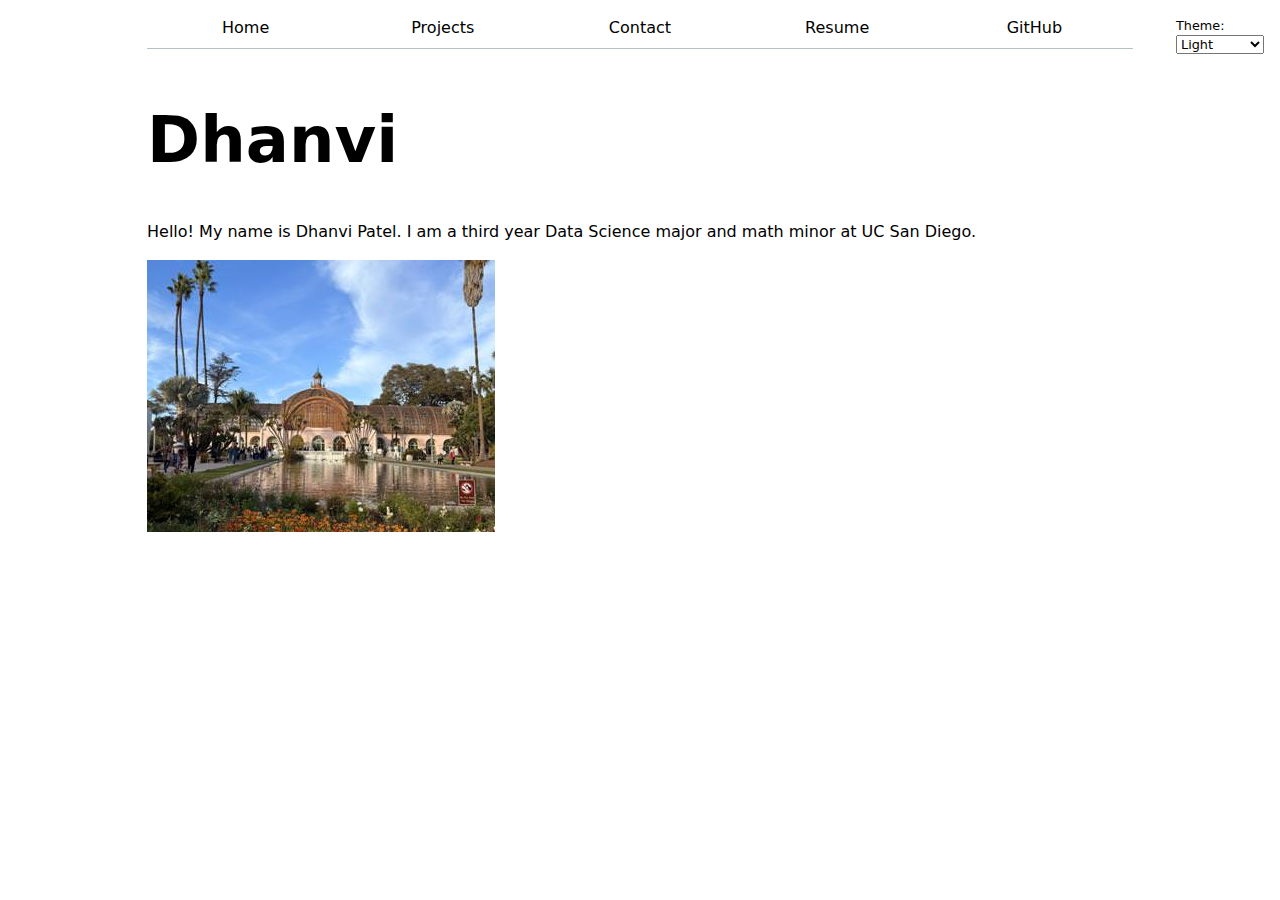
==== index.html @ 96dec8f0 "bug fixes" ====
<!DOCTYPE html>
<html lang="en">
<head>
    <meta charset="UTF-8">
    <meta name="viewport" content="width=device-width, initial-scale=1.0">
    <title>Dhanvi: Personal site and portfolio</title>
    <link rel="stylesheet" href="style.css">
    <script type="module" src="global.js"></script>
</head>
<body>
    <h1>Dhanvi</h1>
    <p>Hello! My name is Dhanvi Patel. I am a third year Data Science major and math minor at UC San Diego.</p>
    <img src="images/balboa.jpg" alt="A photo of balboa park in San Diego, CA">
</body>
</body>
</html>
---- style.css ----
body {
  /* Set line height to 1.5 times the font size and use the OS’s UI font */
  font: 100%/1.5 system-ui;
  max-width: 100ch;
  margin-inline: max(1em, (100% - 100ch) / 2);
  padding-inline: 1em; 
}

nav {
  display: flex; 
  justify-content: space-around; 
  margin-bottom: 1em; 
  border-bottom: 1px solid oklch(50% 10% 200 / 40%); 
  --border-color: oklch(50% 10% 200 / 40%);
  border-bottom-color: var(--border-color);
}
  
nav a {
  flex: 1; 
  text-decoration: none; 
  color: inherit; 
  text-align: center; 
  padding: 0.5em; 
}
  
/* Style the current page link */
nav a.current {
  border-bottom: 0.4em solid oklch(50% 10% 200 / 40%); 
  padding-bottom: 0.1em; 
}
  
/*  Accent color and hover styles */
:root {
  --color-accent: oklch(65% 50% 0); 
  color-scheme: light dark;
}
  
html {
  accent-color: var(--color-accent); 
}
  
/* Hover styles */
nav a:hover {
  background-color: color-mix(in oklch, var(--color-accent), canvas 85%);
}
  
p {
  margin-bottom: 1em; 
} 

input, textarea, button {
  font: inherit;  
}

form {
  display: grid; 
  grid-template-columns: auto 1fr; 
  gap: 1em; 
}

label {
  display: grid; 
  grid-template-columns: subgrid;  
  grid-column: 1 / -1;  
}

input, textarea, button {
  grid-column: 2;  
}

/* Ensure the submit button spans the full width of the form */
button {
  grid-column: 1 / -1;
}

.projects {
  display: grid;
  grid-template-columns: repeat(auto-fill, minmax(15em, 1fr)); 
  gap: 1.5em; 
  margin-top: 2em; 
}

.projects article {
  display: grid;
  grid-template-rows: subgrid; 
  grid-row: span 3; 
  border: 1px solid #ddd;
  border-radius: 8px;
  padding: 1em;
  background-color: #fff;
  box-sizing: border-box;
}

.projects article h2 {
  margin: 0;
  font-size: 1.5em; 
}

.projects h2 {
  font-size: 1.25em;
  margin: 0; 
}

.projects p {
  font-size: 1em;
  color: #333;
}

/* Apply gap between articles for better spacing */
.projects {
  gap: 1em;
}

/* Make h1 significantly larger for contrast */
h1 {
  font-size: 4rem; 
  margin-bottom: 0.5em; 
}

/* Adjust text-wrap for h2 */
h2 {
  text-wrap: balance;
}

h3, h4, h5, h6 {
  line-height: 1.1; 
}

.color-scheme {
  position: absolute;  
  top: 0.8rem;           
  right: 1rem;         
  font-size: 0.8rem;    
  font-family: inherit; 
  z-index: 1000;        
}

.color-scheme select {
  font-family: inherit; 
  font-size: inherit; 
}

/* Apply automatic dark mode */
html {
  color-scheme: light dark;
}

html[data-theme="light"] {
  background-color: white;
  color: black;
}

html[data-theme="dark"] {
  background-color: #121212;
  color: white;
}

.color-scheme {
  position: absolute;
  top: 1rem;
  right: 1rem;
  font-size: 80%;
}
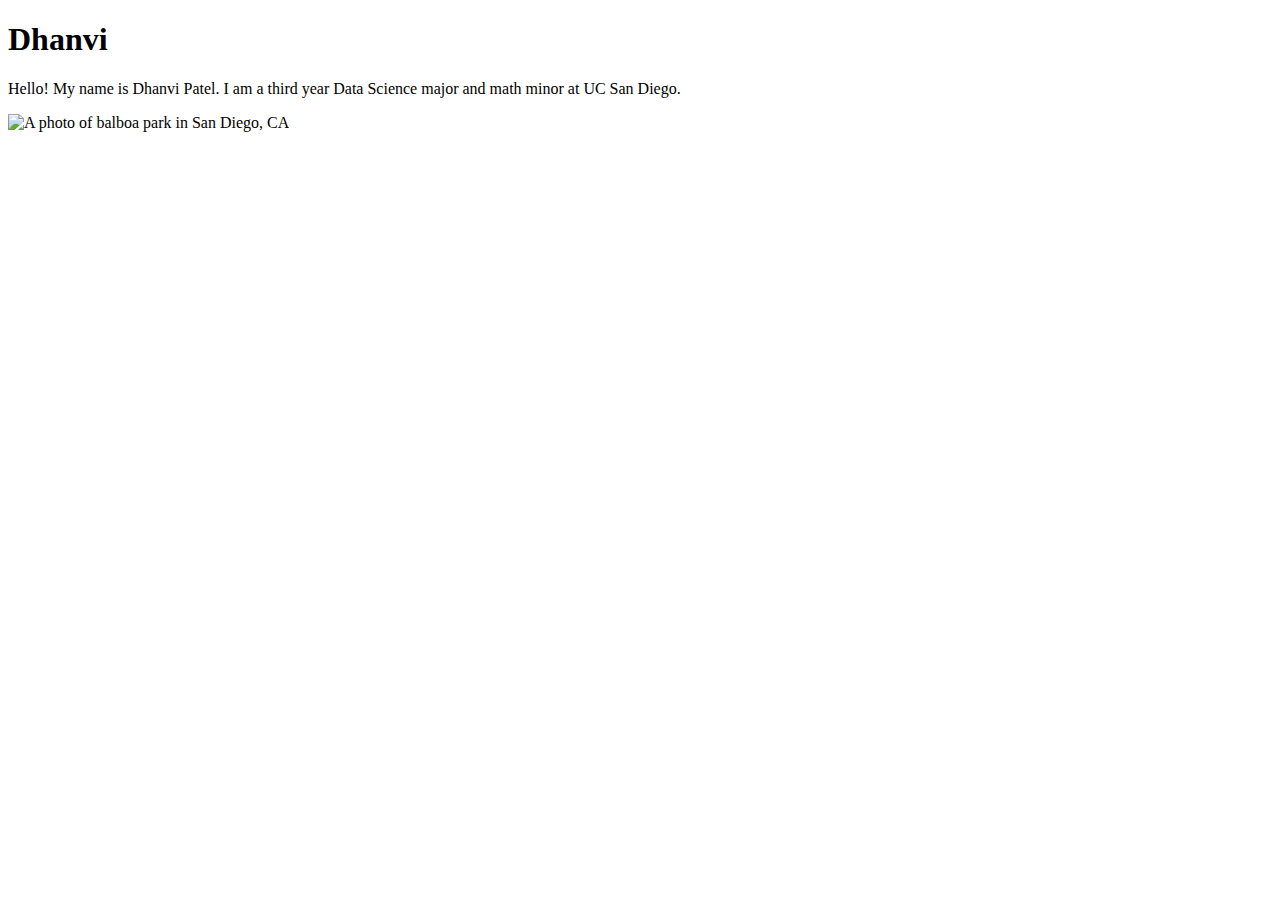
==== commit 9ff8d474: "ed answer - "<base href="/portfolio/">"" ====
--- a/index.html
+++ b/index.html
@@ -4,13 +4,14 @@
     <meta charset="UTF-8">
     <meta name="viewport" content="width=device-width, initial-scale=1.0">
     <title>Dhanvi: Personal site and portfolio</title>
+    <base href="/portfolio/">
     <link rel="stylesheet" href="style.css">
-    <script type="module" src="global.js"></script>
 </head>
 <body>
     <h1>Dhanvi</h1>
     <p>Hello! My name is Dhanvi Patel. I am a third year Data Science major and math minor at UC San Diego.</p>
     <img src="images/balboa.jpg" alt="A photo of balboa park in San Diego, CA">
+    <script type="module" src="global.js"></script>
 </body>
 </body>
 </html>--- a/style.css
+++ b/style.css
@@ -162,3 +162,7 @@
   font-size: 80%;
 }
 
+nav a.current {
+  border-bottom: 0.4em solid oklch(50% 10% 200 / 40%); 
+  padding-bottom: 0.1em; 
+}
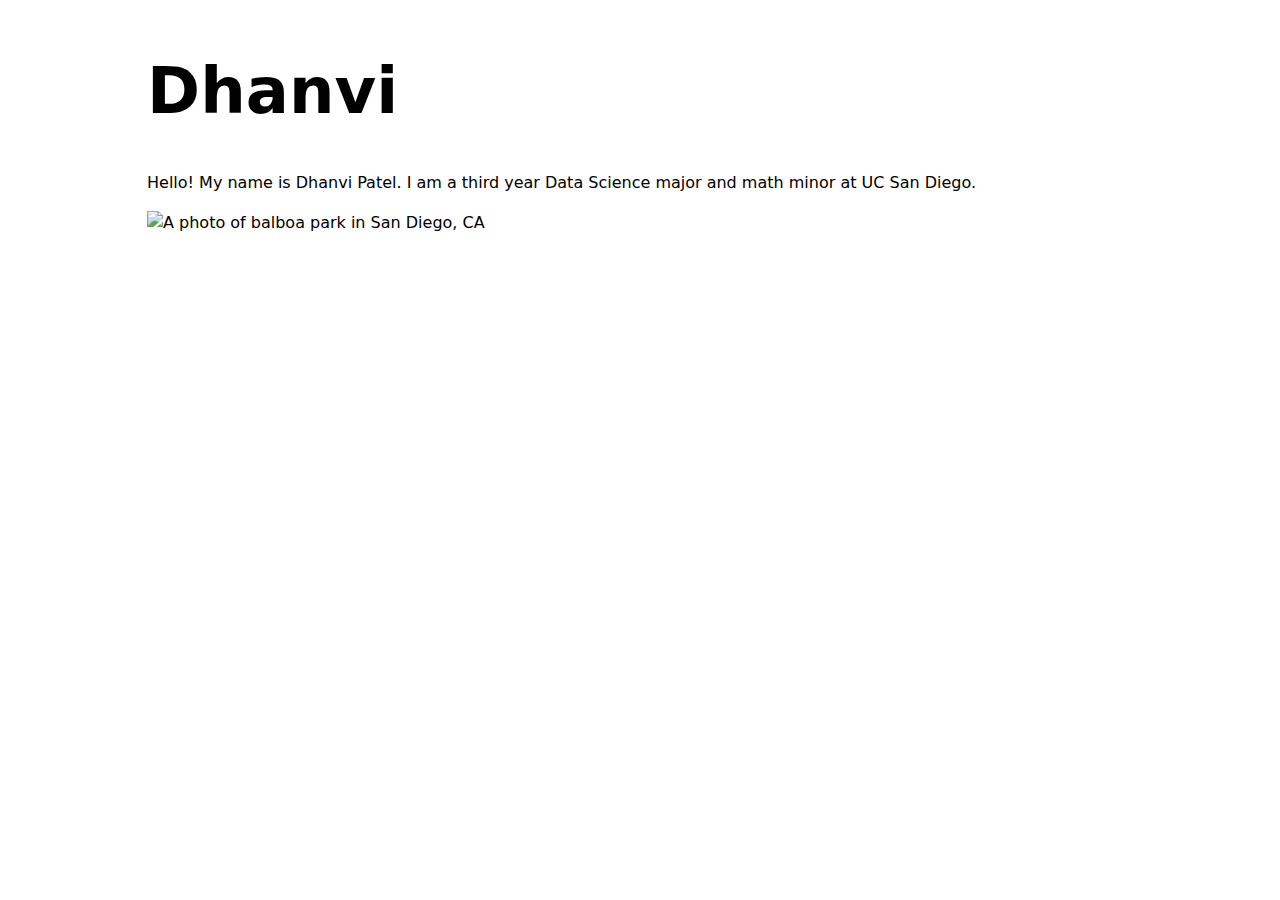
==== commit b2af786d: "changes" ====
--- a/index.html
+++ b/index.html
@@ -1,11 +1,11 @@
 <!DOCTYPE html>
-<html lang="en">
+<html lang="en" class="home">
 <head>
     <meta charset="UTF-8">
     <meta name="viewport" content="width=device-width, initial-scale=1.0">
     <title>Dhanvi: Personal site and portfolio</title>
+    <link rel="stylesheet" href="style.css">
     <base href="/portfolio/">
-    <link rel="stylesheet" href="style.css">
 </head>
 <body>
     <h1>Dhanvi</h1>
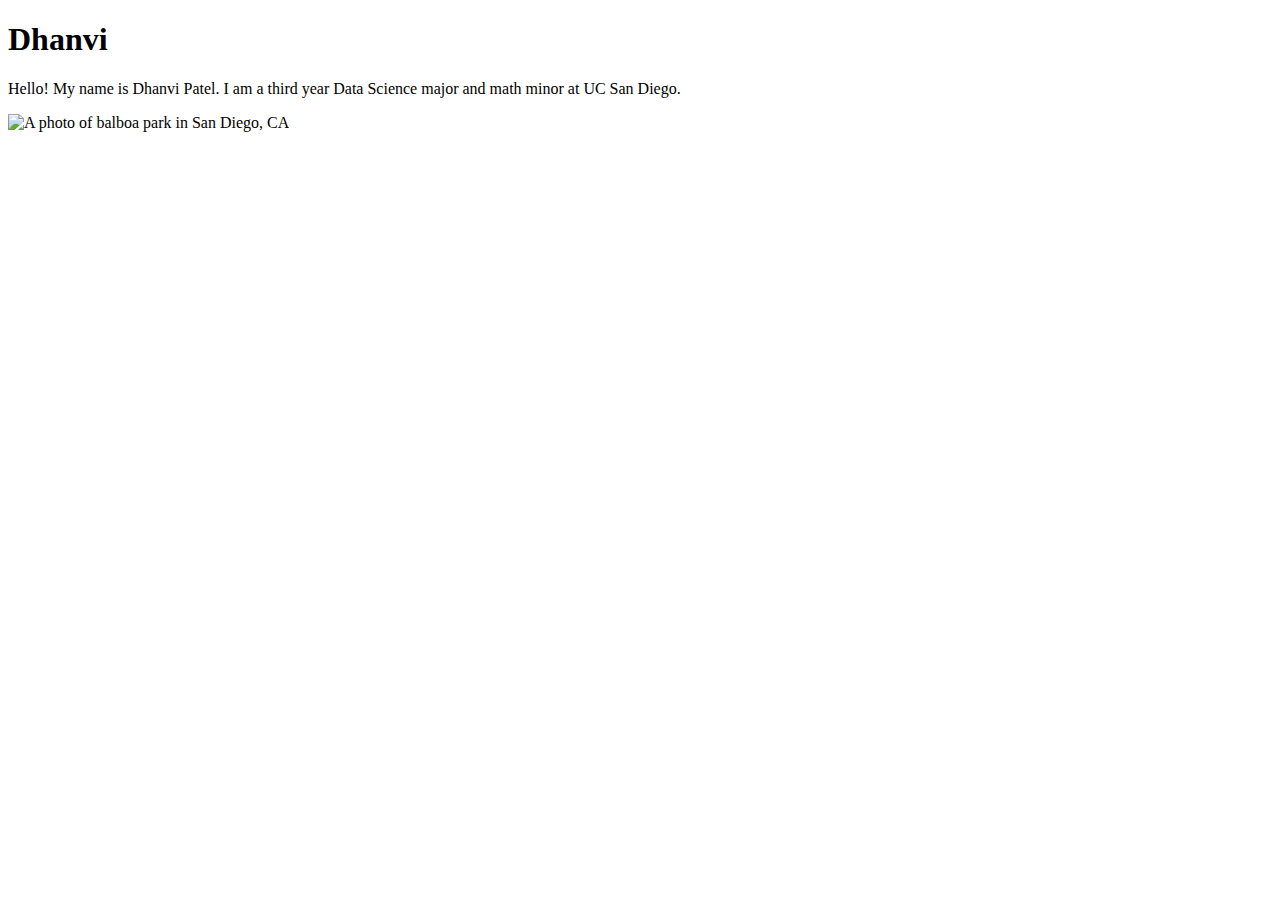
==== commit 6d643729: "changed links" ====
--- a/index.html
+++ b/index.html
@@ -1,11 +1,11 @@
 <!DOCTYPE html>
 <html lang="en" class="home">
 <head>
+    <base href="/portfolio/">
     <meta charset="UTF-8">
     <meta name="viewport" content="width=device-width, initial-scale=1.0">
     <title>Dhanvi: Personal site and portfolio</title>
     <link rel="stylesheet" href="style.css">
-    <base href="/portfolio/">
 </head>
 <body>
     <h1>Dhanvi</h1>
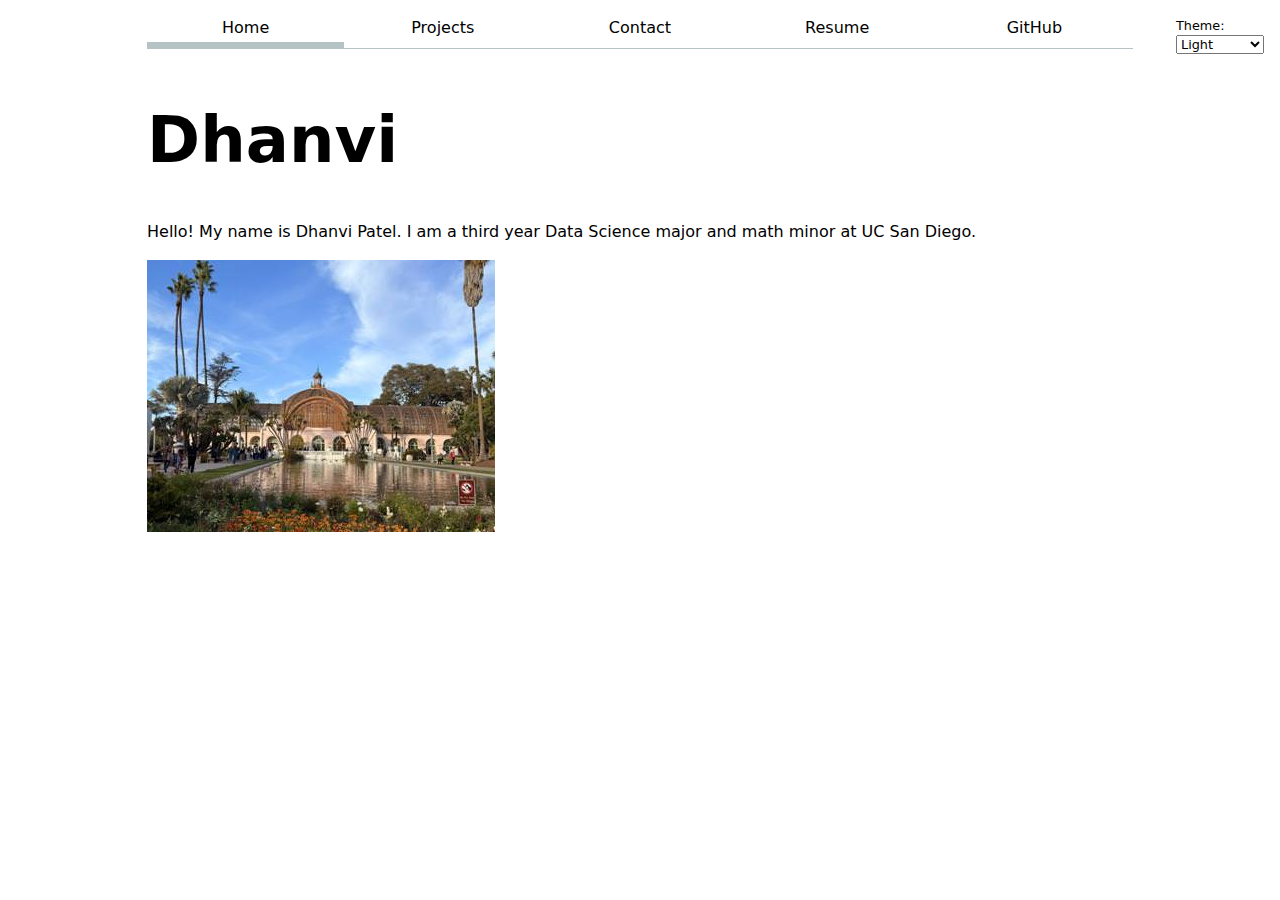
==== commit 73b29993: "changes" ====
--- a/index.html
+++ b/index.html
@@ -1,7 +1,6 @@
 <!DOCTYPE html>
 <html lang="en" class="home">
 <head>
-    <base href="/portfolio/">
     <meta charset="UTF-8">
     <meta name="viewport" content="width=device-width, initial-scale=1.0">
     <title>Dhanvi: Personal site and portfolio</title>
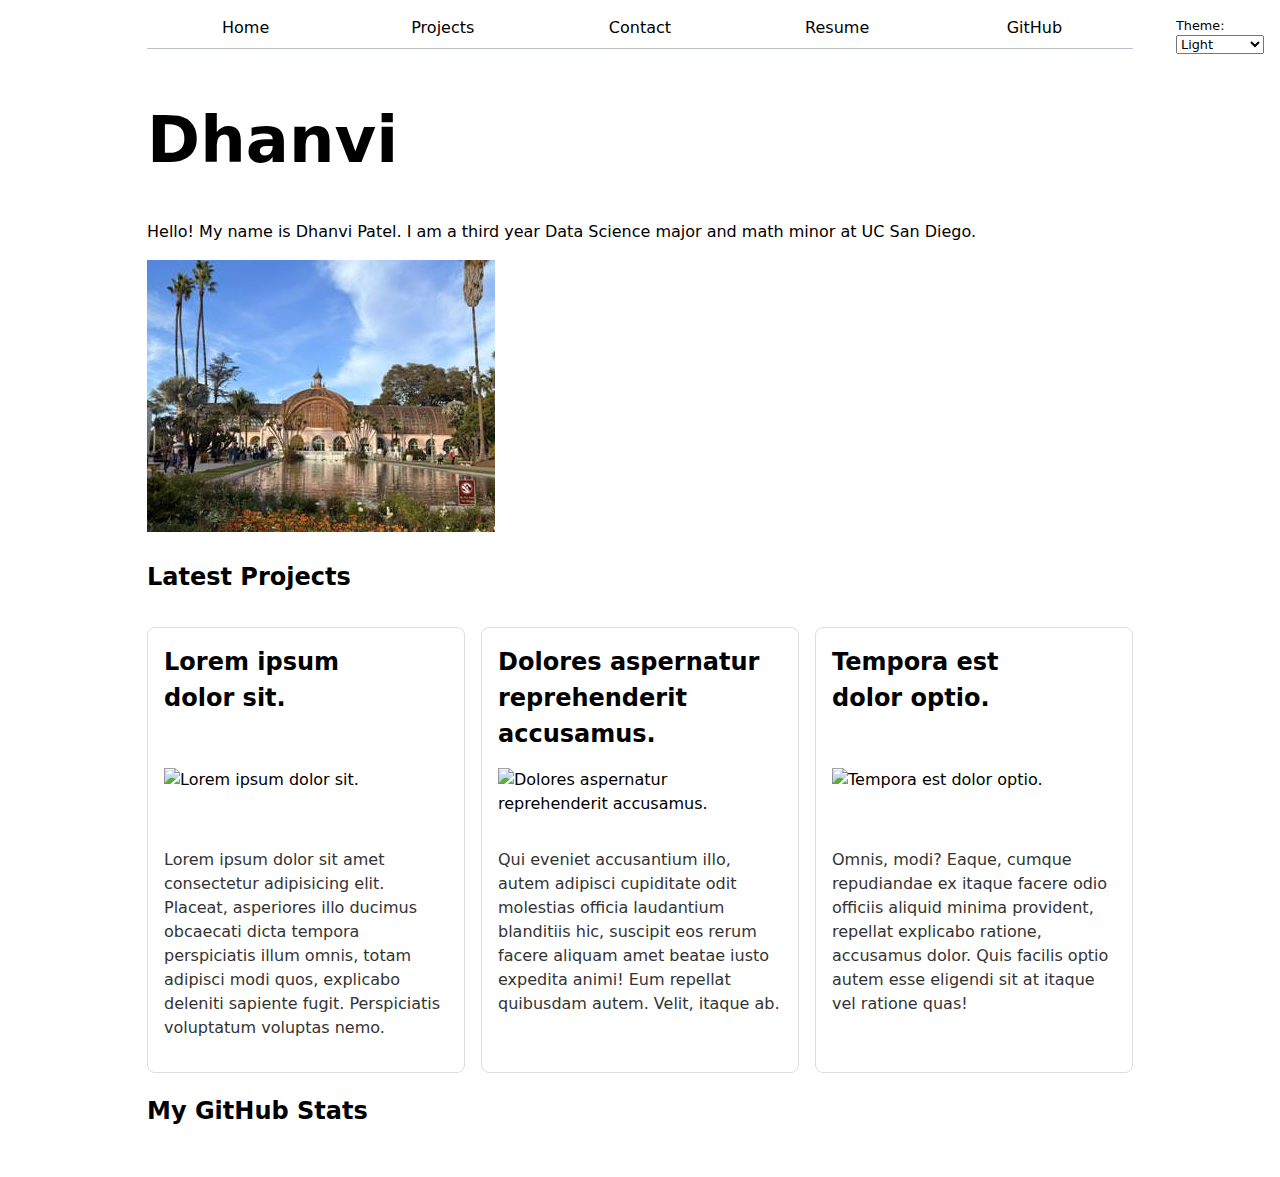
==== commit da97df60: "Lab 4" ====
--- a/index.html
+++ b/index.html
@@ -5,12 +5,20 @@
     <meta name="viewport" content="width=device-width, initial-scale=1.0">
     <title>Dhanvi: Personal site and portfolio</title>
     <link rel="stylesheet" href="style.css">
+    <script src="index.js" type="module" defer></script>
+    <script src="global.js" type="module" ></script>
 </head>
 <body>
     <h1>Dhanvi</h1>
     <p>Hello! My name is Dhanvi Patel. I am a third year Data Science major and math minor at UC San Diego.</p>
     <img src="images/balboa.jpg" alt="A photo of balboa park in San Diego, CA">
-    <script type="module" src="global.js"></script>
-</body>
+    <h2>Latest Projects</h2>
+    <div class="projects">
+        <!-- Dynamically added content will appear here -->
+    </div>
+    <h2>My GitHub Stats</h2>
+    <div id="profile-stats">
+        <!-- GitHub stats will be inserted here dynamically -->
+    </div>
 </body>
 </html>--- a/style.css
+++ b/style.css
@@ -166,3 +166,33 @@
   border-bottom: 0.4em solid oklch(50% 10% 200 / 40%); 
   padding-bottom: 0.1em; 
 }
+
+#profile-stats {
+  display: flex;
+  justify-content: center; 
+  padding: 10px;
+  border-radius: 8px;
+  width: 100%;
+}
+
+#profile-stats dl {
+  display: grid;
+  grid-template-columns: repeat(4, 1fr); 
+  gap: 20px; 
+  text-align: center; 
+  margin: 0 auto;
+  width: 80%; 
+}
+
+#profile-stats dt {
+  font-weight: bold;
+  font-size: 1rem;
+  grid-row: 1;
+}
+
+#profile-stats dd {
+  font-size: 1rem;
+  margin: 0;
+  grid-row: 2; 
+}
+
